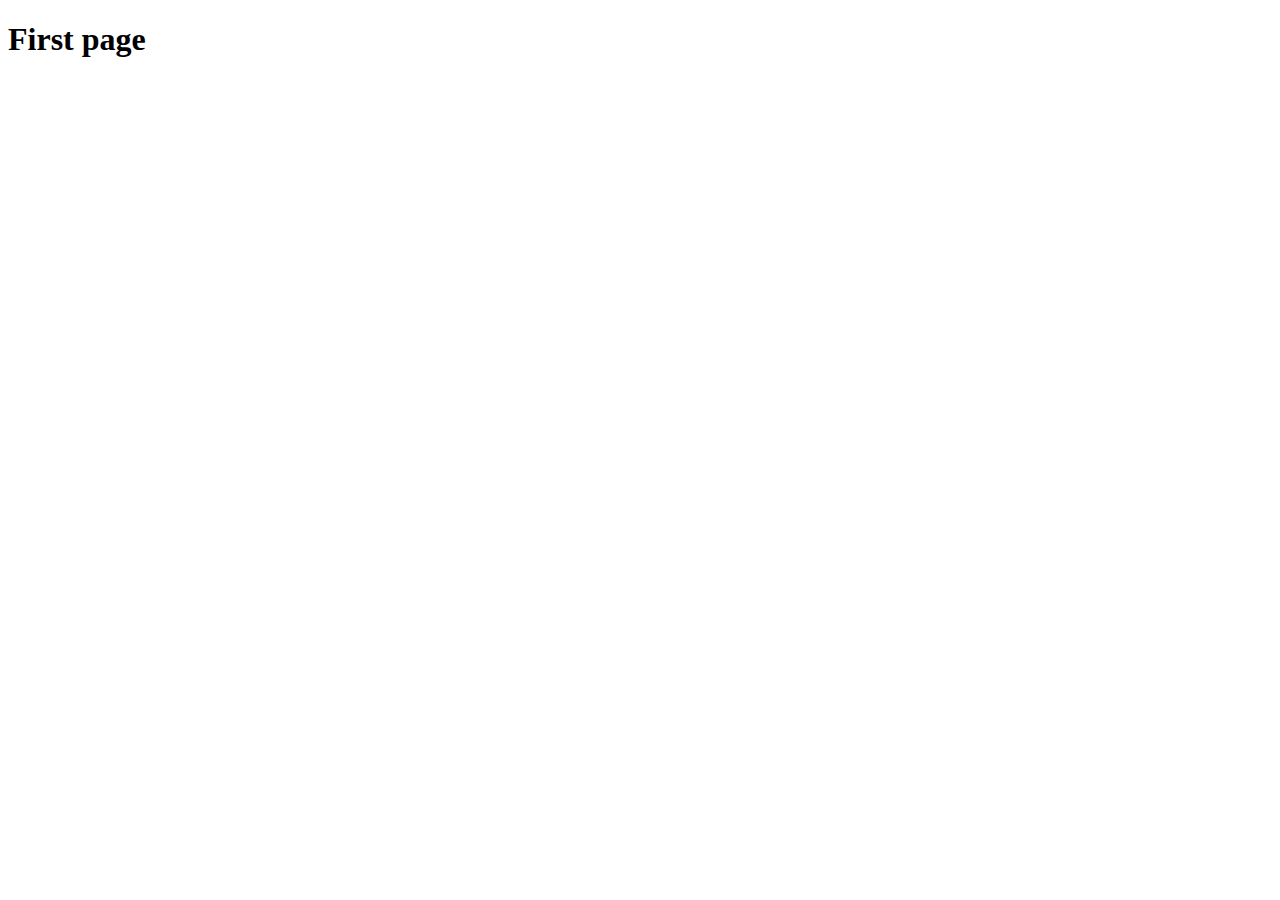
==== index.html @ 9c8cf8ee "First Commit" ====
<!DOCTYPE html>
<html lang="pt-br">
<head>
    <meta charset="UTF-8">
    <meta name="viewport" content="width=device-width, initial-scale=1.0">
    <title>WDD 130 First Project</title>
</head>
<body>
    <h1>First page</h1>
    
</body>
</html>
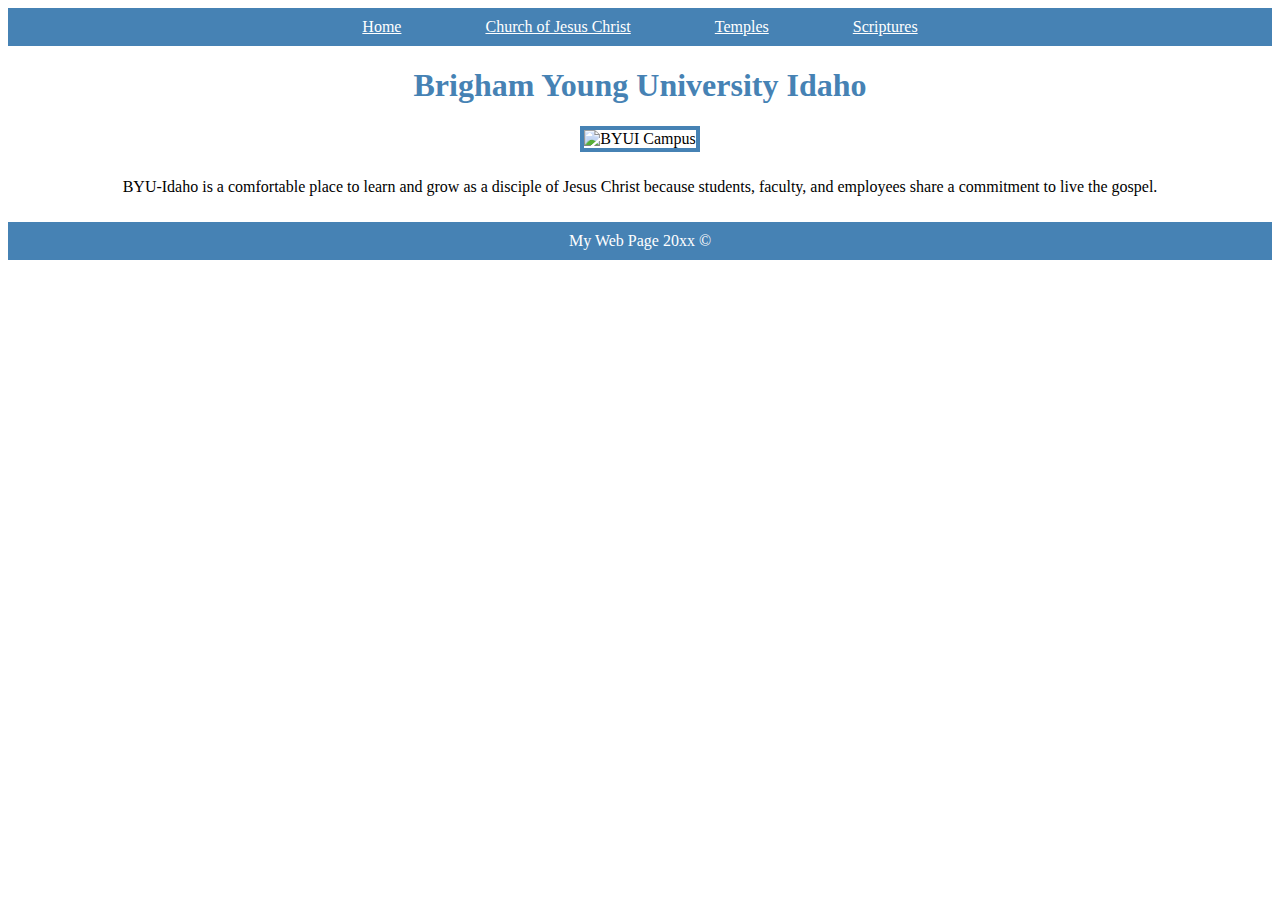
==== commit 166aca82: "New Home Page" ====
--- a/index.html
+++ b/index.html
@@ -1,12 +1,27 @@
 <!DOCTYPE html>
-<html lang="pt-br">
+<html lang="en">
 <head>
     <meta charset="UTF-8">
     <meta name="viewport" content="width=device-width, initial-scale=1.0">
-    <title>WDD 130 First Project</title>
+    <link rel="stylesheet" href="/styles/practice01.module.css">
+    <title>BYUI</title>
 </head>
 <body>
-    <h1>First page</h1>
-    
+    <header>
+        <nav>
+            <a href="practice01.html">Home</a>
+            <a href="https://www.churchofjesuschrist.org">Church of Jesus Christ</a>
+            <a href="https://www.churchofjesuschrist.org/temples">Temples</a>
+            <a href="https://www.churchofjesuschrist.org/study/scriptures">Scriptures</a>
+        </nav>
+    </header>
+    <main>
+        <h1>Brigham Young University Idaho</h1>
+        <img src="https://www.byui.edu/images/service-sites/map-banner.jpg" alt="BYUI Campus">
+        <p>BYU-Idaho is a comfortable place to learn and grow as a disciple of Jesus Christ because students, faculty, and employees share a commitment to live the gospel.</p>
+    </main>
+    <footer>
+        <p>My Web Page 20xx &copy;</p>
+    </footer>
 </body>
 </html>--- a/styles/practice01.module.css
+++ b/styles/practice01.module.css
@@ -0,0 +1,25 @@
+body{
+    text-align: center;
+}
+nav{
+    background-color: steelblue;
+    padding: 10px;
+}
+a{
+    color: white;
+    margin: 40px;
+}
+h1{
+    color: steelblue;
+}
+img{
+    width: 800px;
+    border: 4px solid steelblue;
+}
+p{
+    padding: 10px;
+}
+footer{
+    background-color: steelblue;
+    color: white;
+}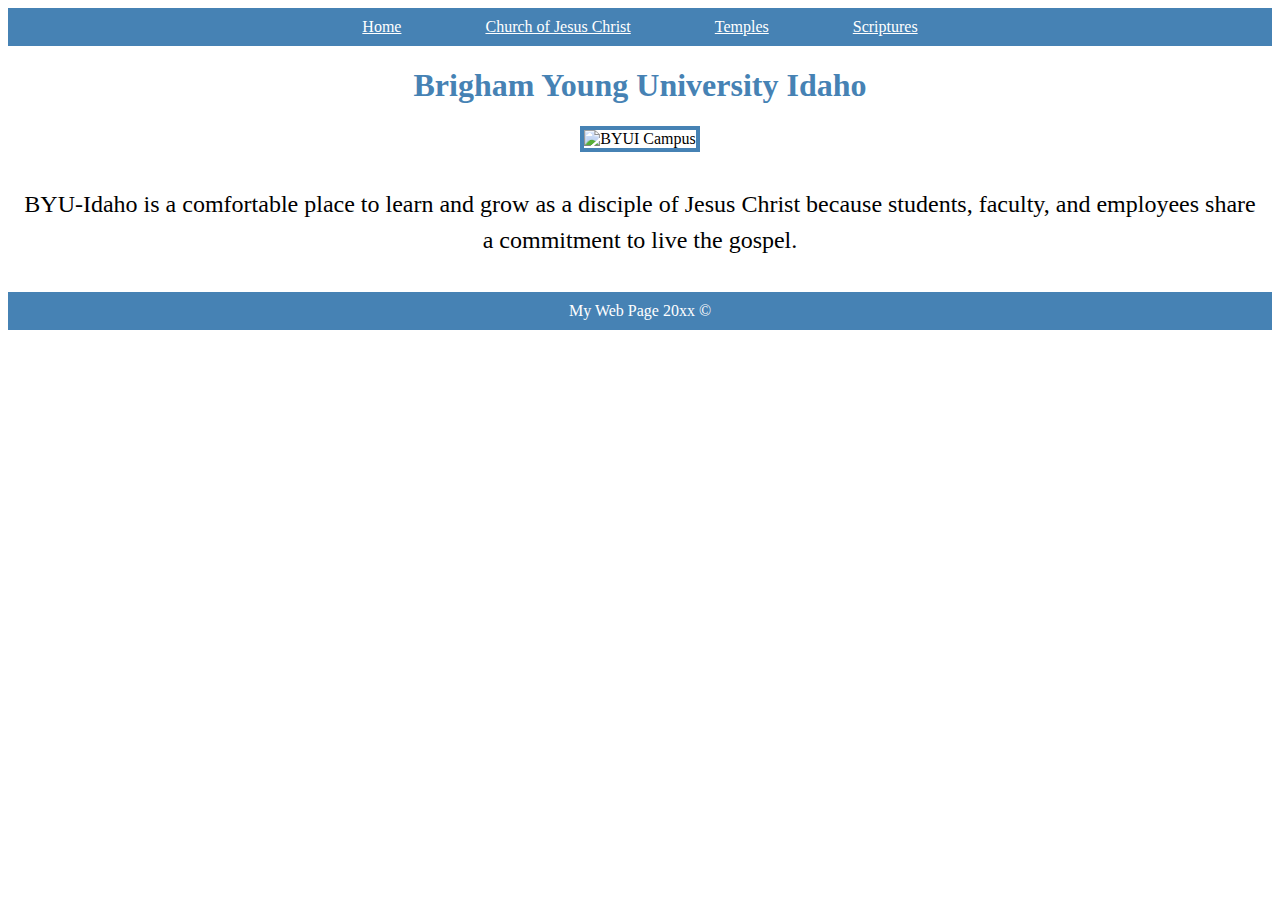
==== commit 9d1ce38d: "Minor CSS Changes" ====
--- a/index.html
+++ b/index.html
@@ -18,7 +18,7 @@
     <main>
         <h1>Brigham Young University Idaho</h1>
         <img src="https://www.byui.edu/images/service-sites/map-banner.jpg" alt="BYUI Campus">
-        <p>BYU-Idaho is a comfortable place to learn and grow as a disciple of Jesus Christ because students, faculty, and employees share a commitment to live the gospel.</p>
+        <p class="main-para">BYU-Idaho is a comfortable place to learn and grow as a disciple of Jesus Christ because students, faculty, and employees share a commitment to live the gospel.</p>
     </main>
     <footer>
         <p>My Web Page 20xx &copy;</p>
--- a/styles/practice01.module.css
+++ b/styles/practice01.module.css
@@ -22,4 +22,8 @@
 footer{
     background-color: steelblue;
     color: white;
+}
+.main-para{
+    font-size: 1.5em;
+    line-height: 1.5em;
 }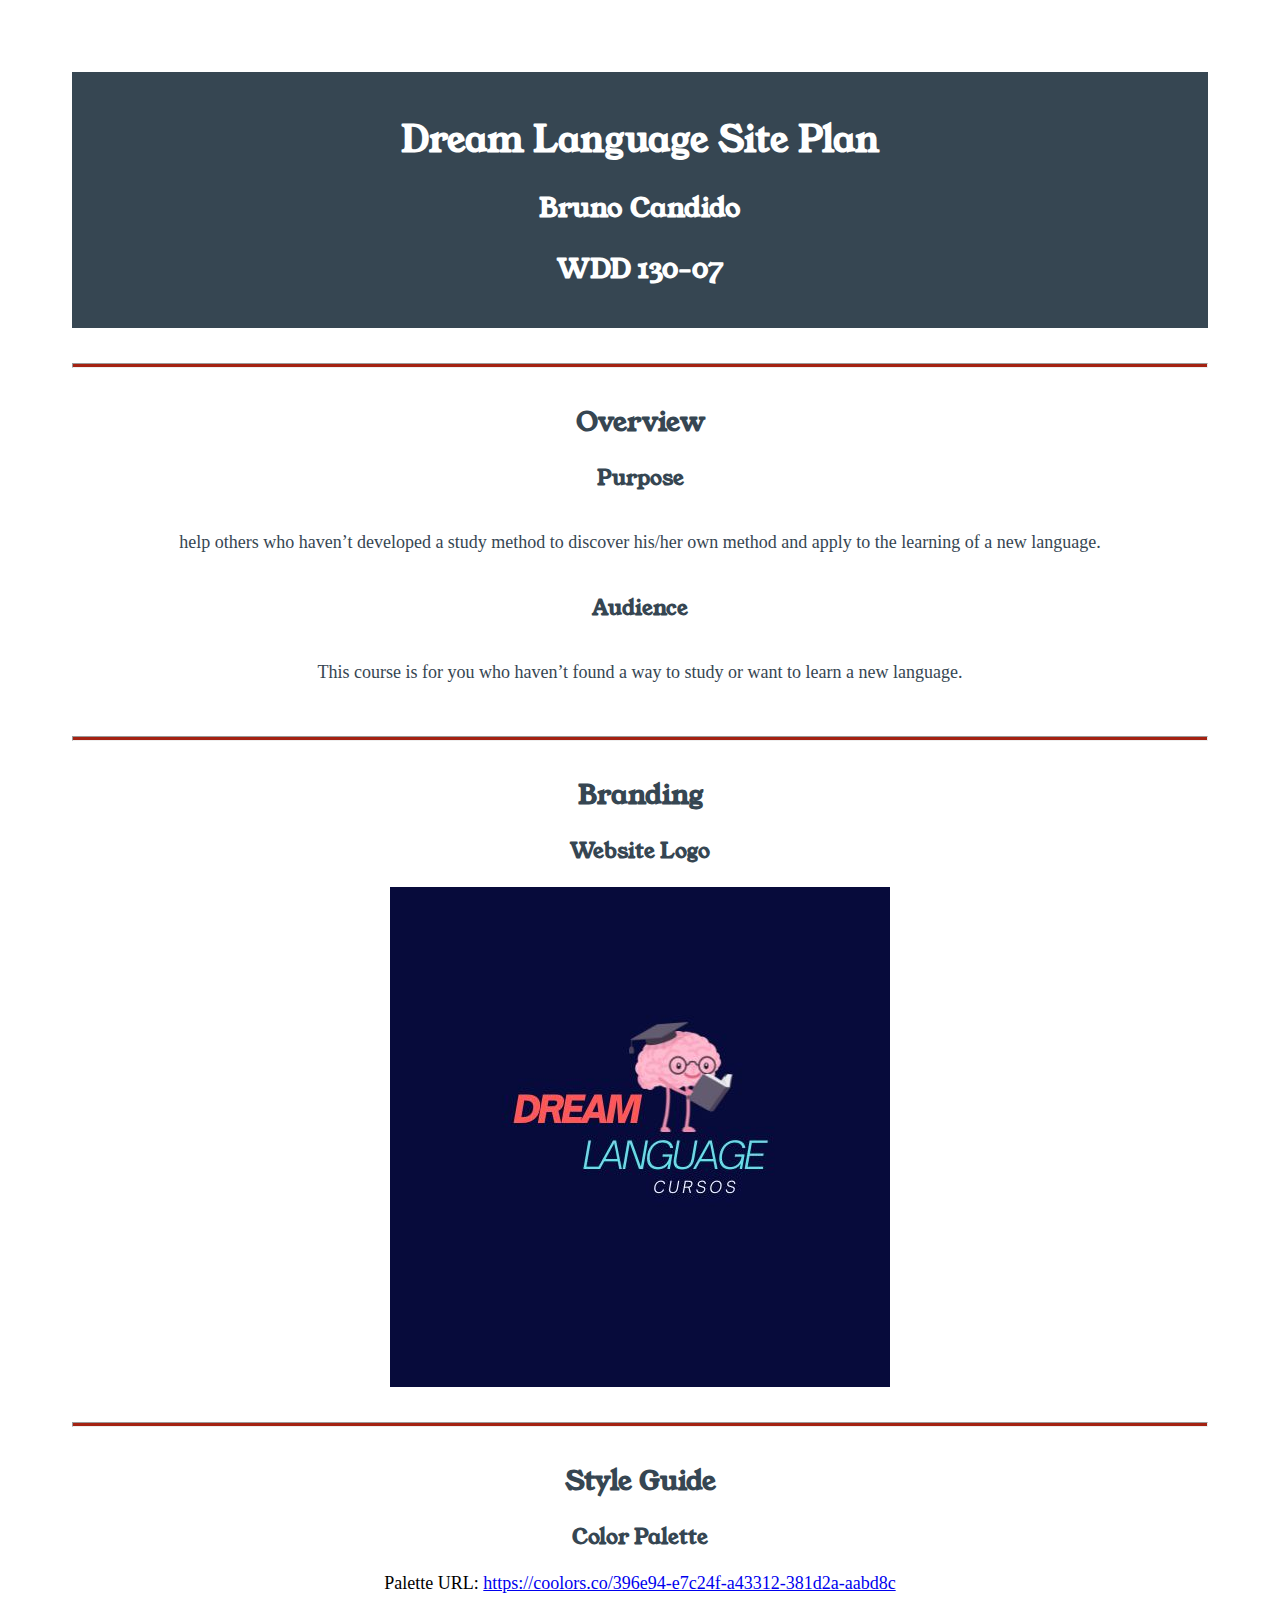
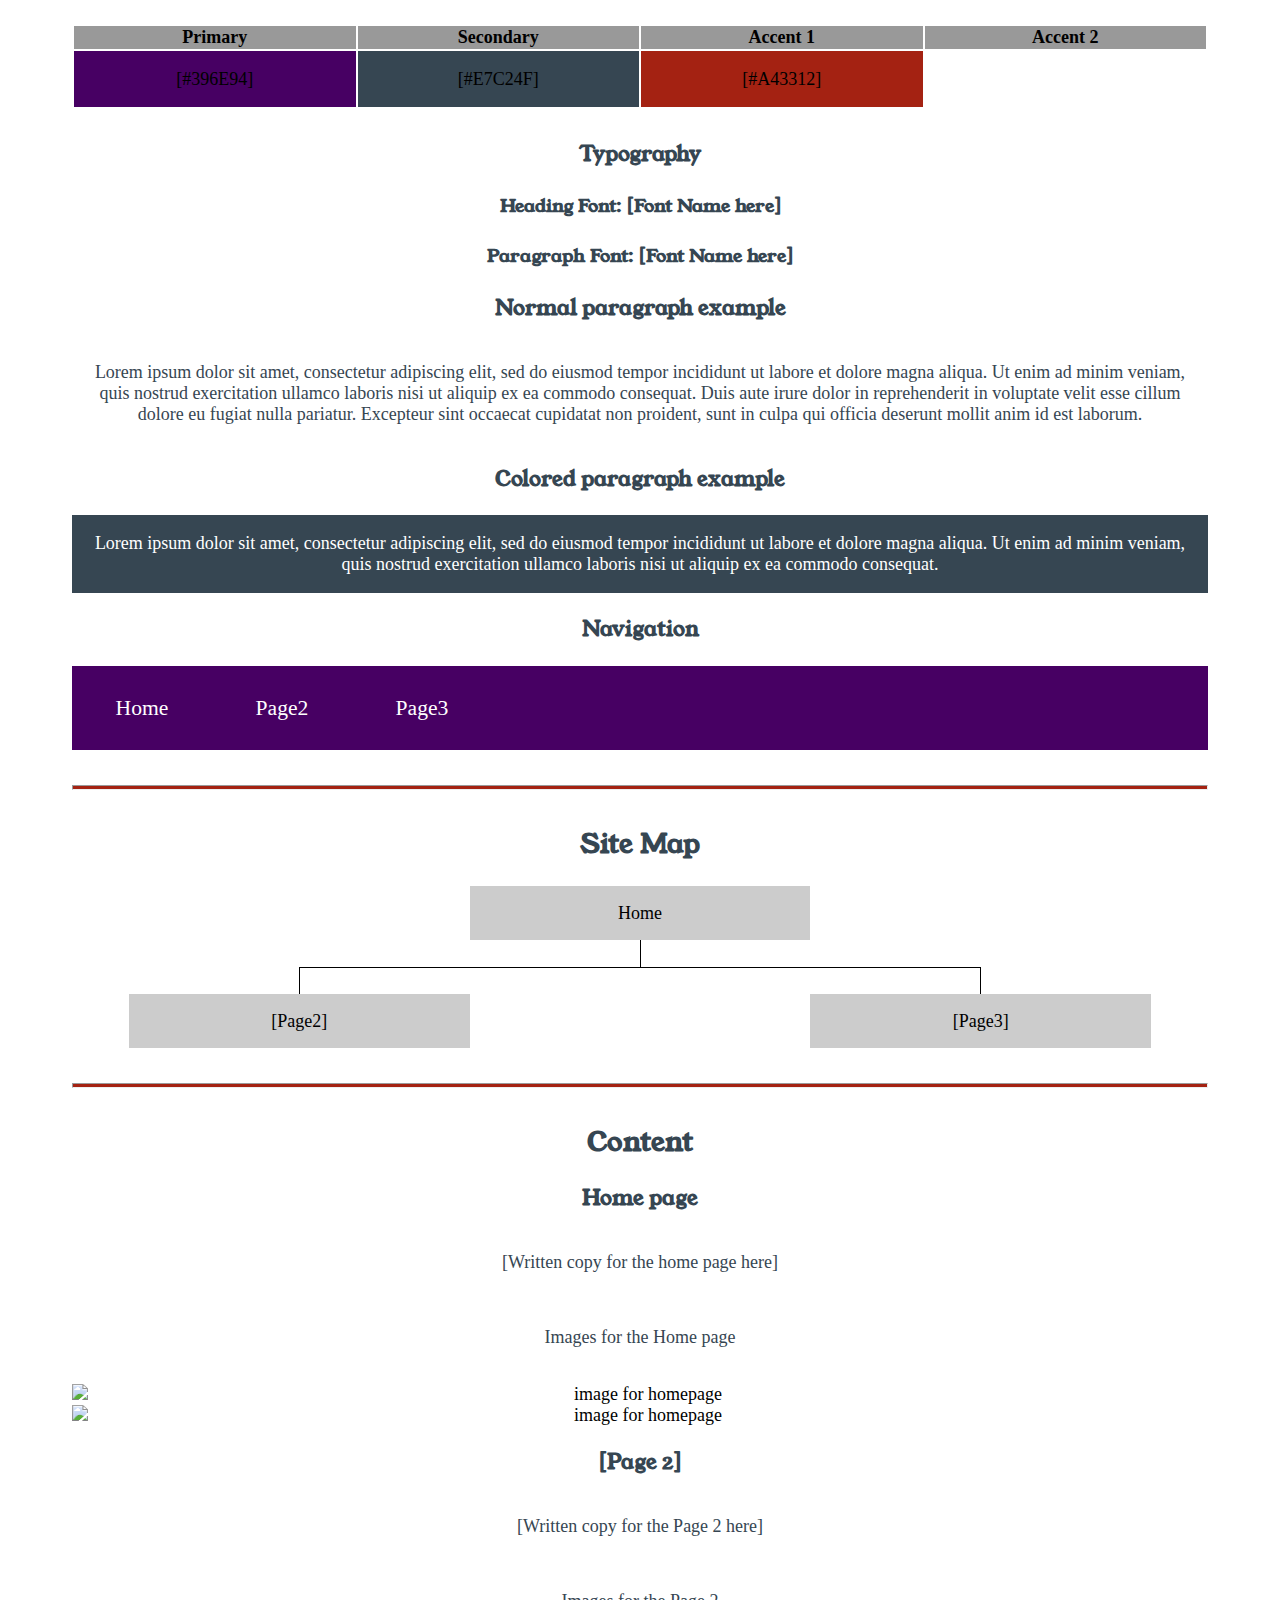
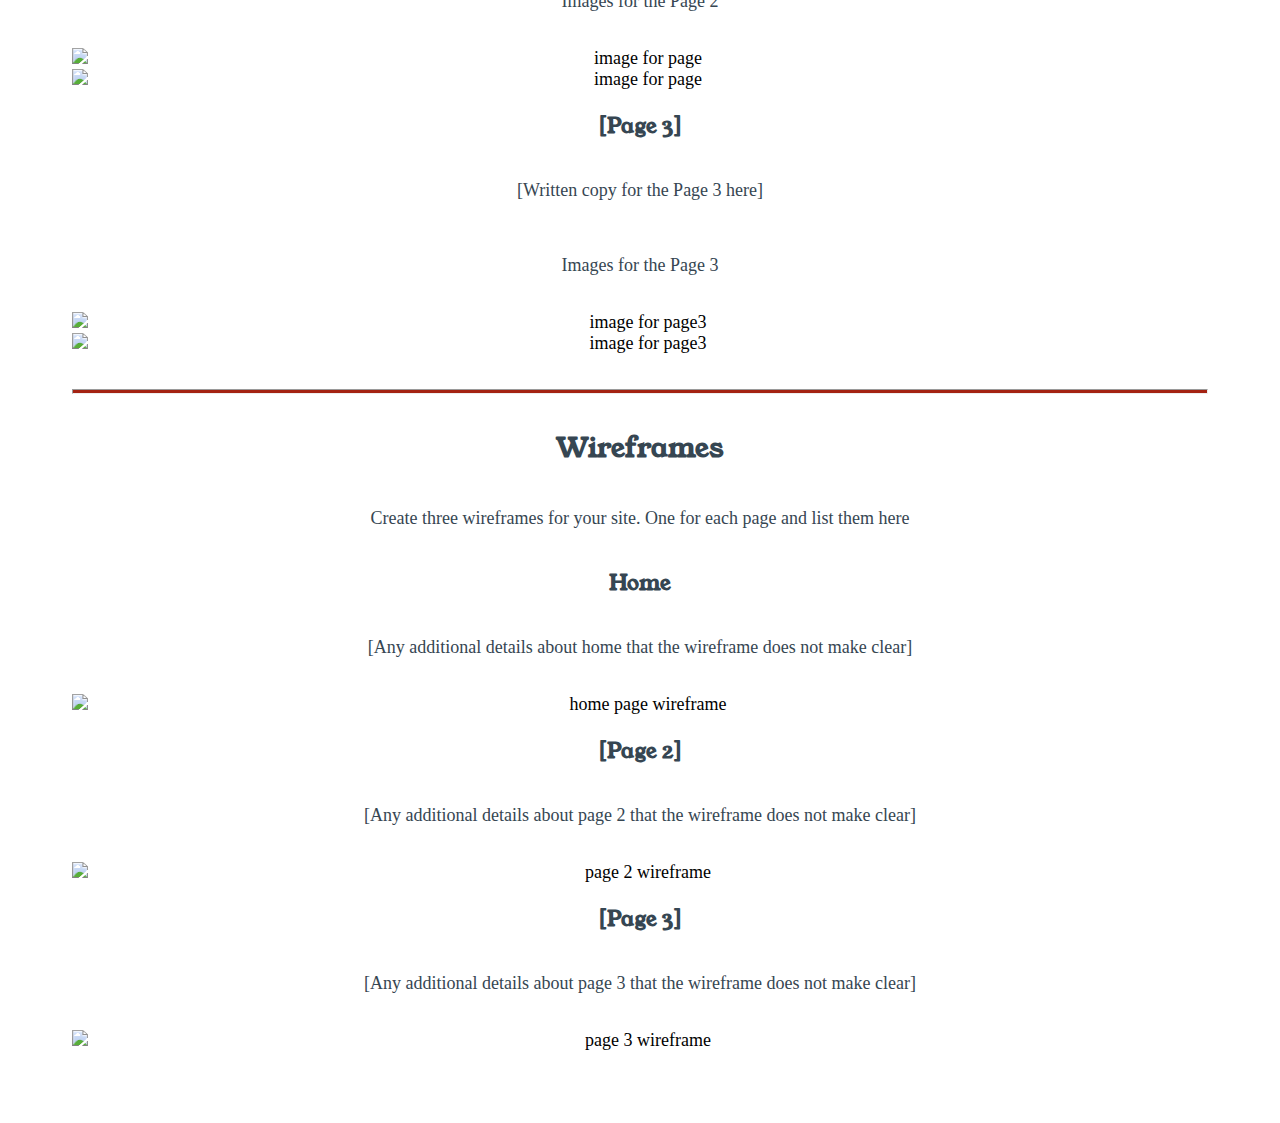
==== commit 3c283b8b: "Site Plan" ====
--- a/index.html
+++ b/index.html
@@ -1,27 +1,180 @@
-<!DOCTYPE html>
-<html lang="en">
-<head>
-    <meta charset="UTF-8">
-    <meta name="viewport" content="width=device-width, initial-scale=1.0">
-    <link rel="stylesheet" href="/styles/practice01.module.css">
-    <title>BYUI</title>
-</head>
-<body>
-    <header>
-        <nav>
-            <a href="practice01.html">Home</a>
-            <a href="https://www.churchofjesuschrist.org">Church of Jesus Christ</a>
-            <a href="https://www.churchofjesuschrist.org/temples">Temples</a>
-            <a href="https://www.churchofjesuschrist.org/study/scriptures">Scriptures</a>
-        </nav>
-    </header>
-    <main>
-        <h1>Brigham Young University Idaho</h1>
-        <img src="https://www.byui.edu/images/service-sites/map-banner.jpg" alt="BYUI Campus">
-        <p class="main-para">BYU-Idaho is a comfortable place to learn and grow as a disciple of Jesus Christ because students, faculty, and employees share a commitment to live the gospel.</p>
-    </main>
-    <footer>
-        <p>My Web Page 20xx &copy;</p>
-    </footer>
-</body>
+
+<!DOCTYPE html>
+<html lang="en-us">
+    
+  <head>
+    <meta charset="utf-8">
+    <title>Site Plan</title>
+    <link type="text/css" rel="stylesheet" href="styles/main.css">
+  <script type="text/javascript" src="https://gc.kis.v2.scr.kaspersky-labs.com/FD126C42-EBFA-4E12-B309-BB3FDD723AC1/main.js?attr=YVMl920r87bbmCXiUT0kdxdq4nhHsKICjTyPxL02F53Y1umK8DckHH2oyN5huMQynCUofAfc7c7kcFaDJ5HZ_Gy9V1P_x4EnkUllB2GI_e8Cz44R1boQR8YnmRnwCkVy" charset="UTF-8"></script></head>
+
+  <body>
+    <header>
+      <h1>Dream Language Site Plan</h1>
+      <h2>Bruno Candido</h2>
+      <h2>WDD 130-07</h2>
+      <!-- In the header above, add the name or your site, your name and class number. For example if you are in section 3 you would put WDD 130.03 -->
+    </header>
+    <main>
+
+      <!-- ------------------------Steps 2-3------------------------------ -->
+      <hr>
+      <h2>Overview</h2>
+      <h3>Purpose</h3>
+      <p>help others who haven’t developed a study method to discover his/her own method and apply to the learning of a new language.</p>  <!-- change this -->
+
+
+      <h3>Audience</h3>
+      <p>This course is for you who haven’t found a way to study or want to learn a new language.</p>  <!-- change this -->
+
+      <hr>
+      <h2>Branding</h2>
+      <h3>Website Logo</h3>
+      <!-- Replace this with some sort of logo for your site.  A logo can be as simple as the name of your site in a nice font :) -->
+      <img src="./images/logo.jpg" alt="Logo image">
+      <hr>
+      <h2>
+        Style Guide
+      </h2>
+
+      <!-- ------------------------Steps 4-8------------------------------ -->
+
+      <h3>
+        Color Palette
+      </h3>
+      <!--  The colors you choose for a website are one of the most important decisions you will make. Follow the instructions on the activity in iLearn then return and replace the color codes below with the hex color codes (the 6 digit numbers that show at the bottom of each color) for the colors you have chosen below.  You should have at least 2 colors but do not have to fill in all 4 if you do not need them.  -->
+
+      <!-- Copy and paste the URL to your finished palette below Make sure to paste it into both spots -->
+      Palette URL: <a href="https://coolors.co/396e94-e7c24f-a43312-381d2a-aabd8c" target="_blank">https://coolors.co/396e94-e7c24f-a43312-381d2a-aabd8c</a>
+
+
+      <table class="colors">
+        <tr><th>Primary</th><th>Secondary</th><th>Accent 1</th><th>Accent 2</th></tr>
+        <!-- Replace the numbers in the boxes below with your hex color codes. Then switch to the site-plan.css file and change your colors there as well. -->
+        <tr><td class="primary">[#396E94]</td><td class="secondary">[#E7C24F]</td><td class="accent1">[#A43312]</td><td class="accent2"></td></tr>
+      </table>
+
+      <!-- ------------------------Step 9------------------------------ -->
+
+      <h3>
+        Typography
+      </h3>
+      <!-- Choose a font for your paragraphs (body copy) and headlines. What font(s) have you chosen? Why did you choose what you did?  Make sure to review the list of web safe fonts at W3Schools.org as a starting point.  Think also about which of your colors above you might use for background and font colors. -->
+
+      <h4>
+        Heading Font: [Font Name here]  <!-- change this -->
+      </h4>
+      <h4>
+        Paragraph Font: [Font Name here]  <!-- change this -->
+      </h4>
+      <h3>
+        Normal paragraph example
+      </h3>
+      <p>
+        Lorem ipsum dolor sit amet, consectetur adipiscing elit, sed do eiusmod tempor incididunt ut labore et dolore magna aliqua. Ut enim ad minim veniam, quis nostrud exercitation ullamco laboris nisi ut aliquip ex ea commodo consequat. Duis aute irure dolor in reprehenderit in voluptate velit esse cillum dolore eu fugiat nulla pariatur. Excepteur sint occaecat cupidatat non proident, sunt in culpa qui officia deserunt mollit anim id est laborum.
+      </p>
+      <h3>
+        Colored paragraph example
+      </h3>
+      <p class="colored">
+        Lorem ipsum dolor sit amet, consectetur adipiscing elit, sed do eiusmod tempor incididunt ut labore et dolore magna aliqua. Ut enim ad minim veniam, quis nostrud exercitation ullamco laboris nisi ut aliquip ex ea commodo consequat. 
+      </p>
+
+      <!-- ------------------------Step 10------------------------------ -->
+
+      <h3>
+        Navigation
+      </h3>
+      <!-- Think about how you want your navigation bar to look. In the site-plan.css file change the colors to your colors to get the look you desire. --> 
+      <nav>
+        <a href="#">Home</a>
+        <a href="#">Page2</a>
+        <a href="#">Page3</a>
+      </nav>
+      <hr>
+      <h2>
+        Site Map
+      </h2>
+      <div class="sitemap">
+        <div class="sm-home">
+          Home
+        </div>
+        <div class="sm-page2">
+          [Page2] <!-- change this -->
+        </div>
+        <div class="sm-page3">
+          [Page3]  <!-- change this -->
+        </div>
+
+        <div class="top">
+          &nbsp;
+        </div>
+        <div class="left">
+          &nbsp;
+        </div>
+        <div class="right">
+          &nbsp;
+        </div>
+
+      </div>
+
+      <!-- --------Content Section -------------- -->
+      <hr>
+      <h2>
+        Content
+      </h2>
+      <h3>Home page</h3>
+      <p>
+        [Written copy for the home page here]
+      </p>
+      <p>Images for the Home page</p>
+        <img src="#" alt="image for homepage">
+        <img src="#" alt="image for homepage">
+
+      </ul>
+      <h3>[Page 2]</h3>
+      <p>
+        [Written copy for the Page 2 here]
+      </p>
+      <p>Images for the Page 2</p>
+        <img src="#" alt="image for page">
+        <img src="#" alt="image for page">
+
+      </ul>
+      <h3>[Page 3]</h3>
+      <p>
+        [Written copy for the Page 3 here]
+      </p>
+      <p>Images for the Page 3</p>
+        <img src="#" alt="image for page3">
+        <img src="#" alt="image for page3">
+
+      </ul>
+      <hr>
+      <h2>
+        Wireframes
+      </h2>
+      <p>
+        Create three wireframes for your site. One for each page and list them here</p>
+
+      <h3>Home</h3>
+      <p>         
+        [Any additional details about home that the wireframe does not make clear]
+      </p>
+      <img src="#" alt="home page wireframe">
+
+      <h3>[Page 2]</h3>
+      <p>         
+        [Any additional details about page 2 that the wireframe does not make clear]
+      </p>
+      <img src="#" alt="page 2 wireframe">
+
+      <h3>[Page 3]</h3>
+      <p>         
+        [Any additional details about page 3 that the wireframe does not make clear]
+      </p>
+      <img src="#" alt="page 3 wireframe">
+    </main>
+  </body>
+
 </html>--- a/styles/main.css
+++ b/styles/main.css
@@ -0,0 +1,176 @@
+/* if you are using any Google fonts change the font names below to your fonts. 
+Any spaces in your font name should be replaced with a +. 
+Fonts are separated by a | */
+@import url('https://fonts.googleapis.com/css?family=IM+Fell+French+Canon+SC|Lato');
+@import url('https://fonts.googleapis.com/css2?family=Young+Serif&display=swap');
+
+:root {
+  /* change the values below to your colors from your palette */
+  --primary-color: #470063;
+  --secondary-color: #364652;
+  --accent1-color: #A42212;
+  --accent2-color: white;
+
+  /* change the values below to your chosen font(s) */
+  --heading-font: "Young Serif";
+  --paragraph-font: "Times New Roman", Helvetica, sans-serif;
+
+  /* these colors below should be chosen from among your palette colors above */
+  --headline-color-on-white: #364652;  /* headlines on a white background */ 
+  --headline-color-on-color: white; /* headlines on a colored background */ 
+  --paragraph-color-on-white: #364652; /* paragraph text on a white background */ 
+  --paragraph-color-on-color: white; /* paragraph text on a colored background */ 
+  --paragraph-background-color: #364652;
+  --nav-link-color: white;
+  --nav-background-color: #470063;
+  --nav-hover-link-color: white;
+  --nav-hover-background-color: #364652;
+}
+
+
+/*  Look around below...but DON'T CHANGE ANYTHING! */
+
+body {
+  max-width: 1200px;
+  margin: 0 auto;
+  padding: 4em;
+  font-size: 18px;
+  text-align: center;
+}
+img {
+  display: block;
+  margin: 0 auto;
+}
+h1, h2, h3, h4, h5, h6 {
+  font-family: var(--heading-font);
+  color: var(--headline-color-on-white);
+}
+h2 {
+  text-align: center;
+}
+hr {
+  height: 3px;
+  margin: 35px 0;
+  background: var(--accent1-color);
+}
+header {
+  padding: 1em;
+  text-align: center;
+  color: var(--headline-color-on-color);
+  background-color: var(--paragraph-background-color);
+}
+header > h1, header > h2 {
+  color: var(--headline-color-on-color);
+}
+
+p {
+  font-family: var(--paragraph-font);
+  color: var(--paragraph-color-on-white);
+  padding: 1em;
+}
+.colors {
+  width: 100%;
+  min-width: 350px;
+  margin: 30px auto;
+  text-align: center;
+}
+.colors th {
+  background-color: #999;
+}
+.colors td{
+  width: 25%;
+  height: 3em;
+}
+
+.primary {
+  background-color: var(--primary-color);
+}
+.secondary {
+  background-color: var(--secondary-color);
+}
+.accent1 {
+  background-color: var(--accent1-color);
+}
+.accent2{
+  background-color: var(--accent2-color);
+}
+
+p.colored {
+  background-color: var(--paragraph-background-color);
+  color: var(--paragraph-color-on-color);
+}
+
+nav {
+  background-color: var(--nav-background-color);
+  line-height: 3em;
+  text-align: center;
+  font-size: 1.2em;
+}
+nav  {
+  list-style-type: none;
+  display: flex;
+
+}
+nav a {
+  padding:1em;
+  min-width: 120px;
+  text-decoration: none;
+  padding: 10px;
+
+}
+nav a:link, nav a:visited {
+  color: var(--nav-link-color);
+}
+nav a:hover {
+  color: var(--nav-hover-link-color);
+  background-color: var(--nav-hover-background-color);
+}
+
+.sitemap {
+  display: grid;
+  justify-content: center;
+
+  grid-template-columns: repeat(6, 15%);
+  grid-template-rows: 3em 1.5em 1.5em 3em;
+  grid-template-areas: ". . home home . ."
+    ". . . top . ."
+    ". left left right right ."
+    "page2 page2 . . page3 page3";
+}
+.sitemap > div {
+
+  text-align: center;
+
+}
+.sm-home {
+  grid-area: home;
+  background-color: #ccc;
+  line-height: 3em;
+}
+.sm-page2 {
+  grid-area: page2;
+  background-color: #ccc;
+  line-height: 3em;
+}
+.sm-page3 {
+  grid-area: page3;
+  background-color: #ccc;
+  line-height: 3em;
+}
+
+.top {
+  grid-area: top;
+  border-left: 1px solid;
+}
+
+.left {
+  grid-area: left;
+  border-top: 1px solid;
+  border-left: 1px solid;
+}
+
+.right {
+  grid-area: right;
+  border-top: 1px solid;
+  border-right: 1px solid;
+}